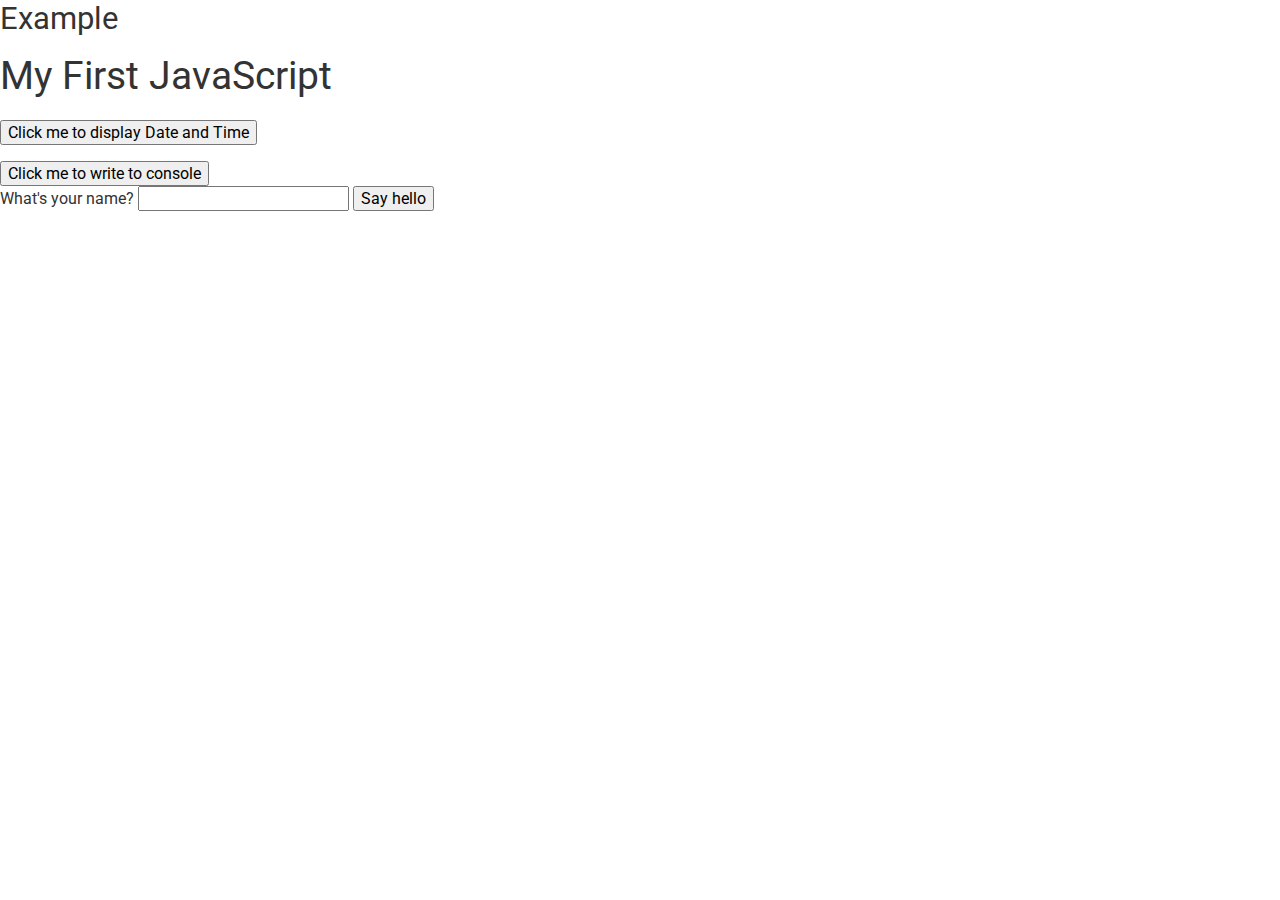
==== index.html @ 08459d91 "Add a simple website to test github pages behavior" ====
<html lang="en-US" style="height: 100%;"><head>
    <title>Blue Monkey Demon Site</title>
    <meta charset="utf-8">
    <meta name="viewport" content="width=device-width, initial-scale=1">
    <meta name="Description" content="Blue Monkey Demon Site">
    <link href="https://fonts.googleapis.com/css?family=Roboto" rel="stylesheet">
    <link rel="stylesheet" href="global.css">
    <script type="text/javascript" src="main.js"></script>
    <head>
    </head>
    <body style="position: relative; min-height: 100%; top: 0px;">
        <div class="w3-example">
            <h3>Example</h3>
            <div class="w3-padding w3-white notranslate">
                <h2>My First JavaScript</h2>
                <button type="button" onclick="document.getElementById('demo').innerHTML=Date()">
                Click me to display Date and Time
                </button>
                <p id="demo"></p>

                <button type="button" onclick="test('something')">  
                    Click me to write to console
                </button>
                <div>
                    <label>What's your name?</label>
                    <input  id="insertedName" />
                    <button onclick="functionName(insertedName.value)">Say hello</button>
                </div>
            </div>
        </div>
    </body>
</html>
---- global.css ----
:root {
	--text-primary: #000000;
	--text-secondary: #ffffff;
	--text-action: #FFF447;
	--bg-primary: #ffffff; /* #1B2F3C;*/
	--bg-secondary: #588B81;
	--bg-tertiary: #033756;
	--bg-yellow: #FFF670;
	--color-white: #ffffff;
	--color-dark:  #1B2F3C;
	--color-green: #588B81;
	--color-teal: #65807A;
	--color-action: #FFF447;
	--color-danger: #EB5757;
	--color-danger-hover: #CC4C4C;
	--color-grey: #f1f1f1;
	font-family: Roboto, sans-serif;
	font-size: 100%;
}

h1 {
	font-size: 3.052rem;
}

h2 {
	font-size: 2.441rem;
}	

h3 {
	font-size: 1.953rem;
}	

h4 {
	font-size: 1.563rem;
}	

h5 {
	font-size: 1.25rem;
}

/* p {
	font-size: 1rem;
} */

a { 
	font-size: inherit;
	color: inherit;
}

body {
	margin: 0;
	line-height: 1.5;
	color: #333;
}

body::-webkit-scrollbar {
	width: 0.8rem;
}

body::-webkit-scrollbar-track {
	background: var(--color-dark);
}

body::-webkit-scrollbar-thumb {
	background: var(--color-action);
}

input, textarea, button, select {
	font-family: inherit;
	font-size: inherit;
	font-weight: inherit;
}

h1, h2, h3, h4, h5, h6 {
	margin: 0 0 0.5em 0;
	font-weight: 400;
	line-height: 1.2;
	font-family: Poppins, Roboto, sans-serif;
}
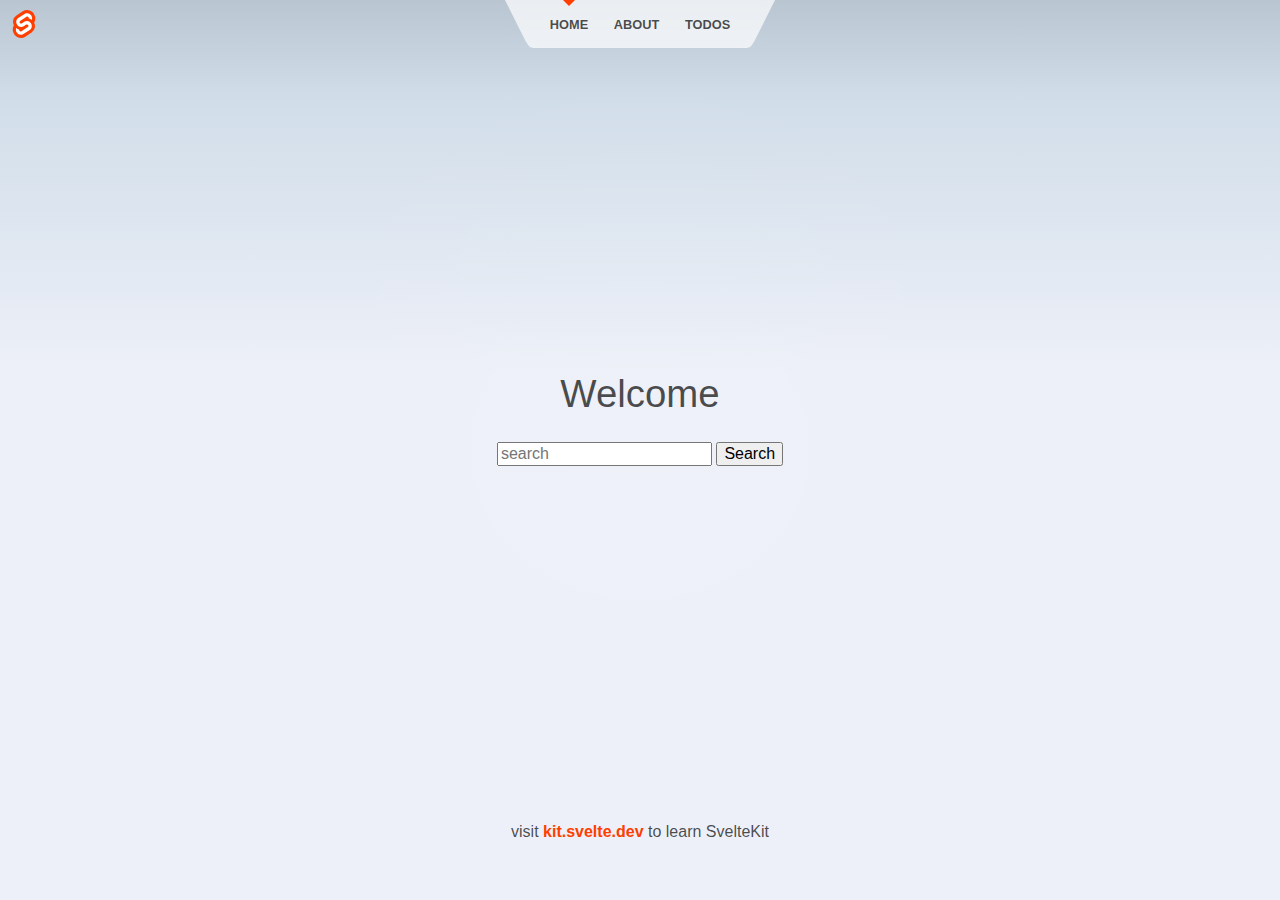
==== commit 11150f9f: "Try to trigger a build by github pages" ====
--- a/index.html
+++ b/index.html
@@ -1,33 +1,80 @@
-<html lang="en-US" style="height: 100%;"><head>
-    <title>Blue Monkey Demon Site</title>
-    <meta charset="utf-8">
-    <meta name="viewport" content="width=device-width, initial-scale=1">
-    <meta name="Description" content="Blue Monkey Demon Site">
-    <link href="https://fonts.googleapis.com/css?family=Roboto" rel="stylesheet">
-    <link rel="stylesheet" href="global.css">
-    <script type="text/javascript" src="main.js"></script>
-    <head>
-    </head>
-    <body style="position: relative; min-height: 100%; top: 0px;">
-        <div class="w3-example">
-            <h3>Example</h3>
-            <div class="w3-padding w3-white notranslate">
-                <h2>My First JavaScript</h2>
-                <button type="button" onclick="document.getElementById('demo').innerHTML=Date()">
-                Click me to display Date and Time
-                </button>
-                <p id="demo"></p>
+<!DOCTYPE html>
+<html lang="en">
+	<head>
+		<meta charset="utf-8" />
+		<link rel="icon" href="/favicon.ico" />
+		<meta name="viewport" content="width=device-width, initial-scale=1" />
 
-                <button type="button" onclick="test('something')">  
-                    Click me to write to console
-                </button>
-                <div>
-                    <label>What's your name?</label>
-                    <input  id="insertedName" />
-                    <button onclick="functionName(insertedName.value)">Say hello</button>
-                </div>
-            </div>
-        </div>
-    </body>
+		<title>Home</title>
+
+		
+
+		<link rel="modulepreload" href="/./_app/start-4fa1948f.js">
+		<link rel="modulepreload" href="/./_app/chunks/vendor-1d3f2ef6.js">
+		<link rel="modulepreload" href="/./_app/chunks/singletons-6b53f818.js">
+		<link rel="modulepreload" href="/./_app/pages/$layout.svelte-a032f215.js">
+		<link rel="modulepreload" href="/./_app/pages/index.svelte-ab618f7e.js">
+		<link rel="stylesheet" href="/./_app/assets/start-a8cd1609.css">
+		<link rel="stylesheet" href="/./_app/assets/pages/$layout.svelte-668ef4e9.css">
+		<link rel="stylesheet" href="/./_app/assets/pages/index.svelte-bb0596c8.css">
+
+		<script type="module">
+			import { start } from "/./_app/start-4fa1948f.js";
+			start({
+				target: document.querySelector("#svelte"),
+				paths: {"base":"","assets":"/."},
+				session: {},
+				host: location.host,
+				route: true,
+				spa: false,
+				hydrate: {
+					status: 200,
+					error: null,
+					nodes: [
+						import("/./_app/pages/$layout.svelte-a032f215.js"),
+						import("/./_app/pages/index.svelte-ab618f7e.js")
+					],
+					page: {
+						host: location.host, // TODO this is redundant
+						path: "/",
+						query: new URLSearchParams(""),
+						params: {}
+					}
+				}
+			});
+		</script>
+	</head>
+	<body>
+		<div id="svelte">
+
+
+<header class="svelte-a57vis"><div class="corner svelte-a57vis"><a href="https://kit.svelte.dev" class="svelte-a57vis"><img src="/_app/assets/svelte-logo.87df40b8.svg" alt="SvelteKit" class="svelte-a57vis"></a></div>
+
+	<nav class="svelte-a57vis"><svg viewBox="0 0 2 3" aria-hidden="true" class="svelte-a57vis"><path d="M0,0 L1,2 C1.5,3 1.5,3 2,3 L2,0 Z" class="svelte-a57vis"></path></svg>
+<ul class="svelte-a57vis"><li class="svelte-a57vis active"><a sveltekit:prefetch href="/" class="svelte-a57vis">Home</a></li>
+	<li class="svelte-a57vis"><a sveltekit:prefetch href="/about" class="svelte-a57vis">About</a></li>
+	<li class="svelte-a57vis"><a sveltekit:prefetch href="/todos" class="svelte-a57vis">Todos</a></li></ul>
+<svg viewBox="0 0 2 3" aria-hidden="true" class="svelte-a57vis"><path d="M0,0 L0,3 C0.5,3 0.5,3 1,2 L2,0 Z" class="svelte-a57vis"></path></svg></nav>
+
+	<div class="corner svelte-a57vis"></div>
+</header>
+
+<main class="svelte-1izrdc8">
+
+<section class="svelte-1bgohwt"><h1 class="svelte-1bgohwt">Welcome
+	</h1>
+	<p>a bigger change to trigger a build by github pages</p>
+	<form><input type="text" placeholder="search">
+<button type="submit">Search</button></form>
+
+</section></main>
+
+<footer class="svelte-1izrdc8"><p>visit <a href="https://kit.svelte.dev" class="svelte-1izrdc8">kit.svelte.dev</a> to learn SvelteKit</p>
+</footer>
+
+
+
+	
+</div>
+	</body>
 </html>
-        
--- a/_app/assets/start-a8cd1609.css
+++ b/_app/assets/start-a8cd1609.css
@@ -0,0 +1 @@
+#svelte-announcer.svelte-1j55zn5{position:absolute;left:0;top:0;clip:rect(0 0 0 0);clip-path:inset(50%);overflow:hidden;white-space:nowrap;width:1px;height:1px}--- a/_app/assets/pages/$layout.svelte-668ef4e9.css
+++ b/_app/assets/pages/$layout.svelte-668ef4e9.css
@@ -0,0 +1 @@
+header.svelte-a57vis.svelte-a57vis{display:flex;justify-content:space-between}.corner.svelte-a57vis.svelte-a57vis{width:3em;height:3em}.corner.svelte-a57vis a.svelte-a57vis{display:flex;align-items:center;justify-content:center;width:100%;height:100%}.corner.svelte-a57vis img.svelte-a57vis{width:2em;height:2em;object-fit:contain}nav.svelte-a57vis.svelte-a57vis{display:flex;justify-content:center;--background:rgba(255,255,255,0.7)}svg.svelte-a57vis.svelte-a57vis{width:2em;height:3em;display:block}path.svelte-a57vis.svelte-a57vis{fill:var(--background)}ul.svelte-a57vis.svelte-a57vis{position:relative;padding:0;margin:0;height:3em;display:flex;justify-content:center;align-items:center;list-style:none;background:var(--background);background-size:contain}li.svelte-a57vis.svelte-a57vis{position:relative;height:100%}li.active.svelte-a57vis.svelte-a57vis::before{--size:6px;content:'';width:0;height:0;position:absolute;top:0;left:calc(50% - var(--size));border:var(--size) solid transparent;border-top:var(--size) solid var(--accent-color)}nav.svelte-a57vis a.svelte-a57vis{display:flex;height:100%;align-items:center;padding:0 1em;color:var(--heading-color);font-weight:700;font-size:.8rem;text-transform:uppercase;letter-spacing:10%;text-decoration:none;transition:color .2s linear}a.svelte-a57vis.svelte-a57vis:hover{color:var(--accent-color)}@font-face{font-family:'Fira Mono';font-style:normal;font-display:swap;font-weight:400;src:url(/_app/assets/fira-mono-cyrillic-ext-400-normal.b3140dd3.woff2) format('woff2'),url(/_app/assets/fira-mono-all-400-normal.0d19eb5d.woff) format('woff');unicode-range:U+0460-052F,U+1C80-1C88,U+20B4,U+2DE0-2DFF,U+A640-A69F,U+FE2E-FE2F}@font-face{font-family:'Fira Mono';font-style:normal;font-display:swap;font-weight:400;src:url(/_app/assets/fira-mono-cyrillic-400-normal.046b609f.woff2) format('woff2'),url(/_app/assets/fira-mono-all-400-normal.0d19eb5d.woff) format('woff');unicode-range:U+0400-045F,U+0490-0491,U+04B0-04B1,U+2116}@font-face{font-family:'Fira Mono';font-style:normal;font-display:swap;font-weight:400;src:url(/_app/assets/fira-mono-greek-ext-400-normal.8659ae46.woff2) format('woff2'),url(/_app/assets/fira-mono-all-400-normal.0d19eb5d.woff) format('woff');unicode-range:U+1F00-1FFF}@font-face{font-family:'Fira Mono';font-style:normal;font-display:swap;font-weight:400;src:url(/_app/assets/fira-mono-greek-400-normal.1f8b3a07.woff2) format('woff2'),url(/_app/assets/fira-mono-all-400-normal.0d19eb5d.woff) format('woff');unicode-range:U+0370-03FF}@font-face{font-family:'Fira Mono';font-style:normal;font-display:swap;font-weight:400;src:url(/_app/assets/fira-mono-latin-ext-400-normal.b6331a25.woff2) format('woff2'),url(/_app/assets/fira-mono-all-400-normal.0d19eb5d.woff) format('woff');unicode-range:U+0100-024F,U+0259,U+1E00-1EFF,U+2020,U+20A0-20AB,U+20AD-20CF,U+2113,U+2C60-2C7F,U+A720-A7FF}@font-face{font-family:'Fira Mono';font-style:normal;font-display:swap;font-weight:400;src:url(/_app/assets/fira-mono-latin-400-normal.a2f9dbe8.woff2) format('woff2'),url(/_app/assets/fira-mono-all-400-normal.0d19eb5d.woff) format('woff');unicode-range:U+0000-00FF,U+0131,U+0152-0153,U+02BB-02BC,U+02C6,U+02DA,U+02DC,U+2000-206F,U+2074,U+20AC,U+2122,U+2191,U+2193,U+2212,U+2215,U+FEFF,U+FFFD}:root{font-family:Arial,-apple-system,BlinkMacSystemFont,'Segoe UI',Roboto,Oxygen,Ubuntu,Cantarell,'Open Sans','Helvetica Neue',sans-serif;--font-mono:'Fira Mono',monospace;--pure-white:#ffffff;--primary-color:#b9c6d2;--secondary-color:#d0dde9;--tertiary-color:#edf0f8;--accent-color:#ff3e00;--heading-color:rgba(0, 0, 0, 0.7);--text-color:#444444;--background-without-opacity:rgba(255, 255, 255, 0.7);--column-width:42rem;--column-margin-top:4rem}body{min-height:100vh;margin:0;background-color:var(--primary-color);background:linear-gradient(180deg,var(--primary-color) 0,var(--secondary-color) 10.45%,var(--tertiary-color) 41.35%)}body::before{content:'';width:80vw;height:100vh;position:absolute;top:0;left:10vw;z-index:-1;background:radial-gradient(50% 50% at 50% 50%,var(--pure-white) 0,rgba(255,255,255,0) 100%);opacity:.05}#svelte{min-height:100vh;display:flex;flex-direction:column}h1,h2,p{font-weight:400;color:var(--heading-color)}p{line-height:1.5}a{color:var(--accent-color);text-decoration:none}a:hover{text-decoration:underline}h1{font-size:2rem;margin-bottom:0 0 1em 0;text-align:center}h2{font-size:1rem}pre{font-size:16px;font-family:var(--font-mono);background-color:rgba(255,255,255,.45);border-radius:3px;box-shadow:2px 2px 6px rgb(255 255 255 / 25%);padding:.5em;overflow-x:auto;color:var(--text-color)}button,input{font-size:inherit;font-family:inherit}button:focus:not(:focus-visible){outline:0}@media (min-width:720px){h1{font-size:2.4rem}}main.svelte-1izrdc8.svelte-1izrdc8{flex:1;display:flex;flex-direction:column;padding:1rem;width:100%;max-width:1024px;margin:0 auto;box-sizing:border-box}footer.svelte-1izrdc8.svelte-1izrdc8{display:flex;flex-direction:column;justify-content:center;align-items:center;padding:40px}footer.svelte-1izrdc8 a.svelte-1izrdc8{font-weight:700}@media(min-width:480px){footer.svelte-1izrdc8.svelte-1izrdc8{padding:40px 0}}--- a/_app/assets/pages/index.svelte-bb0596c8.css
+++ b/_app/assets/pages/index.svelte-bb0596c8.css
@@ -0,0 +1 @@
+section.svelte-1bgohwt{display:flex;flex-direction:column;justify-content:center;align-items:center;flex:1}h1.svelte-1bgohwt{width:100%}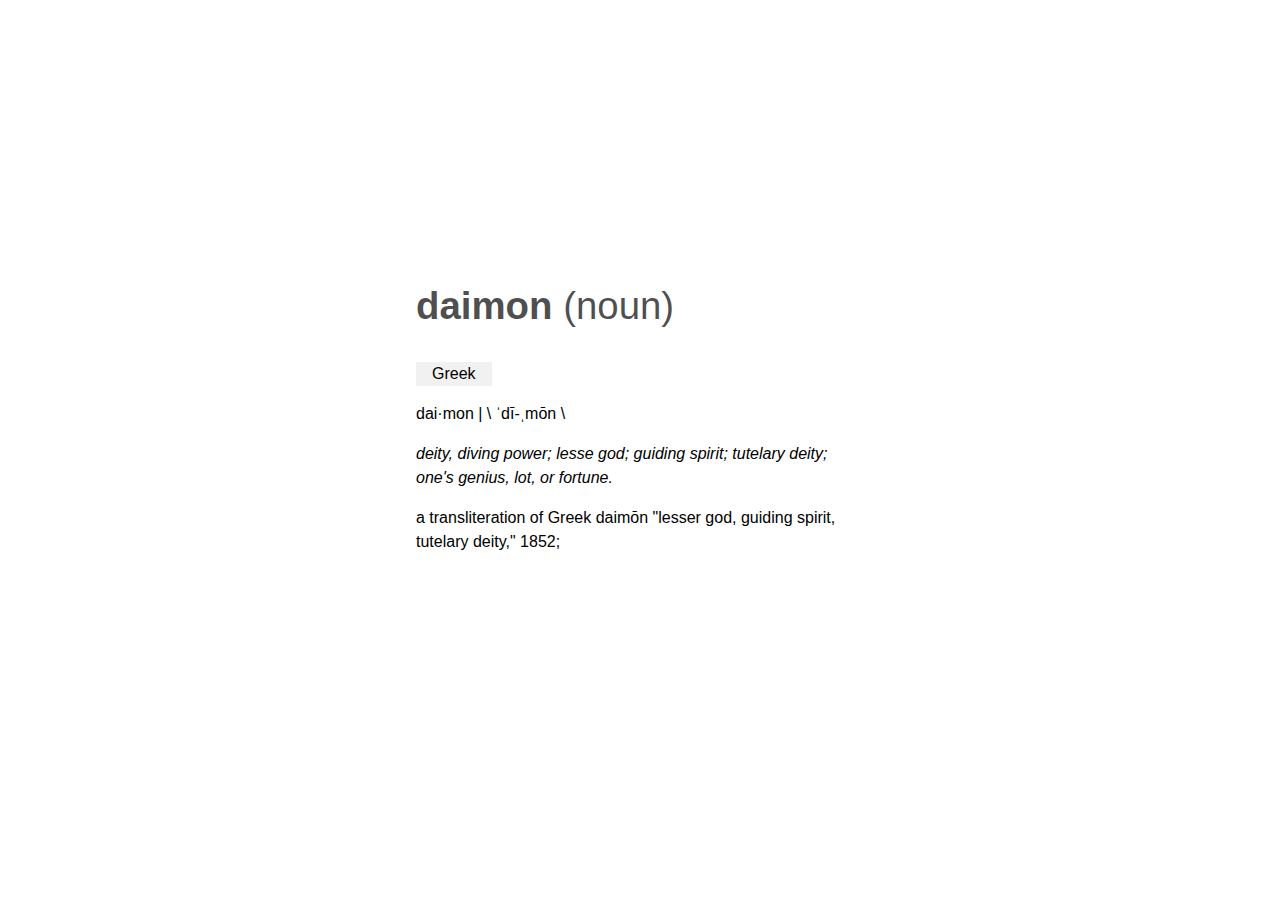
==== commit f87028de: "Version 0.3 New landing page and meny bar is now responsive" ====
--- a/index.html
+++ b/index.html
@@ -9,17 +9,17 @@
 
 		
 
-		<link rel="modulepreload" href="/./_app/start-4fa1948f.js">
-		<link rel="modulepreload" href="/./_app/chunks/vendor-1d3f2ef6.js">
-		<link rel="modulepreload" href="/./_app/chunks/singletons-6b53f818.js">
-		<link rel="modulepreload" href="/./_app/pages/$layout.svelte-a032f215.js">
-		<link rel="modulepreload" href="/./_app/pages/index.svelte-ab618f7e.js">
+		<link rel="modulepreload" href="/./_app/start-cb78ee23.js">
+		<link rel="modulepreload" href="/./_app/chunks/vendor-1a891d7e.js">
+		<link rel="modulepreload" href="/./_app/chunks/singletons-bb9012b7.js">
+		<link rel="modulepreload" href="/./_app/pages/$layout.svelte-2ce60917.js">
+		<link rel="modulepreload" href="/./_app/pages/index.svelte-ca12abf8.js">
 		<link rel="stylesheet" href="/./_app/assets/start-a8cd1609.css">
-		<link rel="stylesheet" href="/./_app/assets/pages/$layout.svelte-668ef4e9.css">
-		<link rel="stylesheet" href="/./_app/assets/pages/index.svelte-bb0596c8.css">
+		<link rel="stylesheet" href="/./_app/assets/pages/$layout.svelte-06929b48.css">
+		<link rel="stylesheet" href="/./_app/assets/pages/index.svelte-831ab846.css">
 
 		<script type="module">
-			import { start } from "/./_app/start-4fa1948f.js";
+			import { start } from "/./_app/start-cb78ee23.js";
 			start({
 				target: document.querySelector("#svelte"),
 				paths: {"base":"","assets":"/."},
@@ -31,8 +31,8 @@
 					status: 200,
 					error: null,
 					nodes: [
-						import("/./_app/pages/$layout.svelte-a032f215.js"),
-						import("/./_app/pages/index.svelte-ab618f7e.js")
+						import("/./_app/pages/$layout.svelte-2ce60917.js"),
+						import("/./_app/pages/index.svelte-ca12abf8.js")
 					],
 					page: {
 						host: location.host, // TODO this is redundant
@@ -48,29 +48,18 @@
 		<div id="svelte">
 
 
-<header class="svelte-a57vis"><div class="corner svelte-a57vis"><a href="https://kit.svelte.dev" class="svelte-a57vis"><img src="/_app/assets/svelte-logo.87df40b8.svg" alt="SvelteKit" class="svelte-a57vis"></a></div>
 
-	<nav class="svelte-a57vis"><svg viewBox="0 0 2 3" aria-hidden="true" class="svelte-a57vis"><path d="M0,0 L1,2 C1.5,3 1.5,3 2,3 L2,0 Z" class="svelte-a57vis"></path></svg>
-<ul class="svelte-a57vis"><li class="svelte-a57vis active"><a sveltekit:prefetch href="/" class="svelte-a57vis">Home</a></li>
-	<li class="svelte-a57vis"><a sveltekit:prefetch href="/about" class="svelte-a57vis">About</a></li>
-	<li class="svelte-a57vis"><a sveltekit:prefetch href="/todos" class="svelte-a57vis">Todos</a></li></ul>
-<svg viewBox="0 0 2 3" aria-hidden="true" class="svelte-a57vis"><path d="M0,0 L0,3 C0.5,3 0.5,3 1,2 L2,0 Z" class="svelte-a57vis"></path></svg></nav>
 
-	<div class="corner svelte-a57vis"></div>
-</header>
+<main class="svelte-f5pegm">
 
-<main class="svelte-1izrdc8">
+<article class="svelte-fwxlar"><section class="definition svelte-fwxlar"><h1 class="svelte-fwxlar"><strong>daimon</strong> (noun)</h1>
+<p class="definition-origin svelte-fwxlar">Greek</p>
+<p class="svelte-fwxlar">dai·​mon | \ ˈdī-ˌmōn \</p>
+<p class="svelte-fwxlar"><i>deity, diving power; lesse god; guiding spirit; tutelary deity; one&#39;s genius, lot, or fortune.</i></p>
+<p class="svelte-fwxlar">a transliteration of Greek daimōn &quot;lesser god, guiding spirit, tutelary deity,&quot; 1852;</p></section>
+</article></main>
 
-<section class="svelte-1bgohwt"><h1 class="svelte-1bgohwt">Welcome
-	</h1>
-	<p>a bigger change to trigger a build by github pages</p>
-	<form><input type="text" placeholder="search">
-<button type="submit">Search</button></form>
-
-</section></main>
-
-<footer class="svelte-1izrdc8"><p>visit <a href="https://kit.svelte.dev" class="svelte-1izrdc8">kit.svelte.dev</a> to learn SvelteKit</p>
-</footer>
+<footer class="svelte-f5pegm"></footer>
 
 
 
--- a/_app/assets/pages/$layout.svelte-06929b48.css
+++ b/_app/assets/pages/$layout.svelte-06929b48.css
@@ -0,0 +1 @@
+ul.svelte-cbmhcw{list-style:none;margin:0;padding:0}nav.svelte-cbmhcw{display:flex;justify-content:center;background-color:var(--bg-primary);height:3.052rem;padding:0 1rem;border-bottom:var(--bg-secondary)}.navbar-nav.svelte-cbmhcw{max-width:100%;height:100%;display:flex;justify-content:flex-end}.icon-button.svelte-cbmhcw{display:none}@media(max-width:600px){nav.svelte-cbmhcw{padding:0}.icon-button.svelte-cbmhcw{padding:5px;margin:2px;display:flex;align-items:center;justify-content:center;transition:filter .3s}.icon.svelte-cbmhcw{height:32px;width:32px;transform:rotate(90deg)}.navbar-nav.svelte-cbmhcw{display:none;height:unset}.drop-down.svelte-cbmhcw{display:flex;flex-direction:column;position:absolute;top:3.052rem;right:0;background-color:var(--bg-primary);padding:0;overflow:hidden;font-size:1rem;font-weight:400;z-index:10;cursor:pointer;min-width:10rem}}.nav-item.svelte-agmwuc{display:flex;align-items:center;justify-content:center;cursor:pointer;padding:2px 20px}li.svelte-agmwuc{position:relative;height:100%}li.active.svelte-agmwuc::before{--size:6px;content:'';width:0;height:0;position:absolute;top:0;left:calc(50% - var(--size));border:var(--size) solid transparent;border-top:var(--size) solid var(--accent-color)}a.svelte-agmwuc{display:flex;height:100%;align-items:center;justify-content:center;padding:.5rem 1em;color:var(--heading-color);font-weight:700;font-size:1rem;text-transform:uppercase;letter-spacing:10%;text-decoration:none;transition:color .2s linear}a.svelte-agmwuc:hover{color:var(--accent-color)}@media(max-width:600px){li.active.svelte-agmwuc::before{top:50%;right:0;left:unset;transform:rotate(90deg) translate(-50%,0)}li.active.svelte-agmwuc{background:#f1f1f1}}.menu-item.svelte-14hcc9b{height:2.5rem;display:flex;align-items:center;transition:background .4s;padding:.5rem}.menu-item.svelte-14hcc9b:hover{background-color:#f0f0f0}header.svelte-1u3146{display:flex;justify-content:center}@media(max-width:600px){header.svelte-1u3146{justify-content:flex-end}}@font-face{font-family:'Fira Mono';font-style:normal;font-display:swap;font-weight:400;src:url(/_app/assets/fira-mono-cyrillic-ext-400-normal.b3140dd3.woff2) format('woff2'),url(/_app/assets/fira-mono-all-400-normal.0d19eb5d.woff) format('woff');unicode-range:U+0460-052F,U+1C80-1C88,U+20B4,U+2DE0-2DFF,U+A640-A69F,U+FE2E-FE2F}@font-face{font-family:'Fira Mono';font-style:normal;font-display:swap;font-weight:400;src:url(/_app/assets/fira-mono-cyrillic-400-normal.046b609f.woff2) format('woff2'),url(/_app/assets/fira-mono-all-400-normal.0d19eb5d.woff) format('woff');unicode-range:U+0400-045F,U+0490-0491,U+04B0-04B1,U+2116}@font-face{font-family:'Fira Mono';font-style:normal;font-display:swap;font-weight:400;src:url(/_app/assets/fira-mono-greek-ext-400-normal.8659ae46.woff2) format('woff2'),url(/_app/assets/fira-mono-all-400-normal.0d19eb5d.woff) format('woff');unicode-range:U+1F00-1FFF}@font-face{font-family:'Fira Mono';font-style:normal;font-display:swap;font-weight:400;src:url(/_app/assets/fira-mono-greek-400-normal.1f8b3a07.woff2) format('woff2'),url(/_app/assets/fira-mono-all-400-normal.0d19eb5d.woff) format('woff');unicode-range:U+0370-03FF}@font-face{font-family:'Fira Mono';font-style:normal;font-display:swap;font-weight:400;src:url(/_app/assets/fira-mono-latin-ext-400-normal.b6331a25.woff2) format('woff2'),url(/_app/assets/fira-mono-all-400-normal.0d19eb5d.woff) format('woff');unicode-range:U+0100-024F,U+0259,U+1E00-1EFF,U+2020,U+20A0-20AB,U+20AD-20CF,U+2113,U+2C60-2C7F,U+A720-A7FF}@font-face{font-family:'Fira Mono';font-style:normal;font-display:swap;font-weight:400;src:url(/_app/assets/fira-mono-latin-400-normal.a2f9dbe8.woff2) format('woff2'),url(/_app/assets/fira-mono-all-400-normal.0d19eb5d.woff) format('woff');unicode-range:U+0000-00FF,U+0131,U+0152-0153,U+02BB-02BC,U+02C6,U+02DA,U+02DC,U+2000-206F,U+2074,U+20AC,U+2122,U+2191,U+2193,U+2212,U+2215,U+FEFF,U+FFFD}:root{font-family:Arial,-apple-system,BlinkMacSystemFont,'Segoe UI',Roboto,Oxygen,Ubuntu,Cantarell,'Open Sans','Helvetica Neue',sans-serif;--font-mono:'Fira Mono',monospace;--pure-white:#ffffff;--bg-primary:#ffffff;--primary-color:#ffffff;--secondary-color:#ffffff;--tertiary-color:#ffffff;--accent-color:#ff3e00;--search-color:#f1f1f1;--text-primary:#000000;--text-secondary:#ffffff;--heading-color:rgba(0, 0, 0, 0.7);--text-color:#444444;--background-without-opacity:rgba(255, 255, 255, 0.7);--column-width:42rem;--column-margin-top:1rem}body{min-height:100vh;margin:0;background-color:var(--primary-color);background:linear-gradient(180deg,var(--primary-color) 0,var(--secondary-color) 10.45%,var(--tertiary-color) 41.35%)}body::before{content:'';width:80vw;height:100vh;position:absolute;top:0;left:10vw;z-index:-1;background:radial-gradient(50% 50% at 50% 50%,var(--pure-white) 0,rgba(255,255,255,0) 100%);opacity:.05}#svelte{min-height:100vh;display:flex;flex-direction:column}h1,h2{font-weight:400;color:var(--heading-color)}p{line-height:1.5}a{color:var(--accent-color);text-decoration:none}a:hover{text-decoration:underline}h1{font-size:2rem;margin-bottom:0 0 1em 0;text-align:center}h2{font-size:1rem}pre{font-size:16px;font-family:var(--font-mono);background-color:rgba(255,255,255,.45);border-radius:3px;box-shadow:2px 2px 6px rgb(255 255 255 / 25%);padding:.5em;overflow-x:auto;color:var(--text-color)}button,input{font-size:inherit;font-family:inherit}button:focus:not(:focus-visible){outline:0}@media (min-width:720px){h1{font-size:2.4rem}}main.svelte-f5pegm{flex:1;display:flex;flex-direction:column;padding:1rem;width:100%;max-width:1024px;margin:0 auto;box-sizing:border-box}footer.svelte-f5pegm{display:flex;flex-direction:column;justify-content:center;align-items:center;padding:40px}@media(min-width:480px){footer.svelte-f5pegm{padding:40px 0}}--- a/_app/assets/pages/index.svelte-831ab846.css
+++ b/_app/assets/pages/index.svelte-831ab846.css
@@ -0,0 +1 @@
+article.svelte-fwxlar.svelte-fwxlar{display:flex;flex-direction:column;justify-content:center;align-items:center;flex:1;width:100%}h1.svelte-fwxlar.svelte-fwxlar{width:100%}.definition.svelte-fwxlar.svelte-fwxlar{display:flex;flex-direction:column;justify-content:flex-start;width:100%;max-width:28rem}.definition.svelte-fwxlar>.svelte-fwxlar{text-align:left}.definition.svelte-fwxlar>p.svelte-fwxlar{margin:.5rem 0}.definition-origin.svelte-fwxlar.svelte-fwxlar{padding:0 1rem;background:var(--search-color);width:fit-content}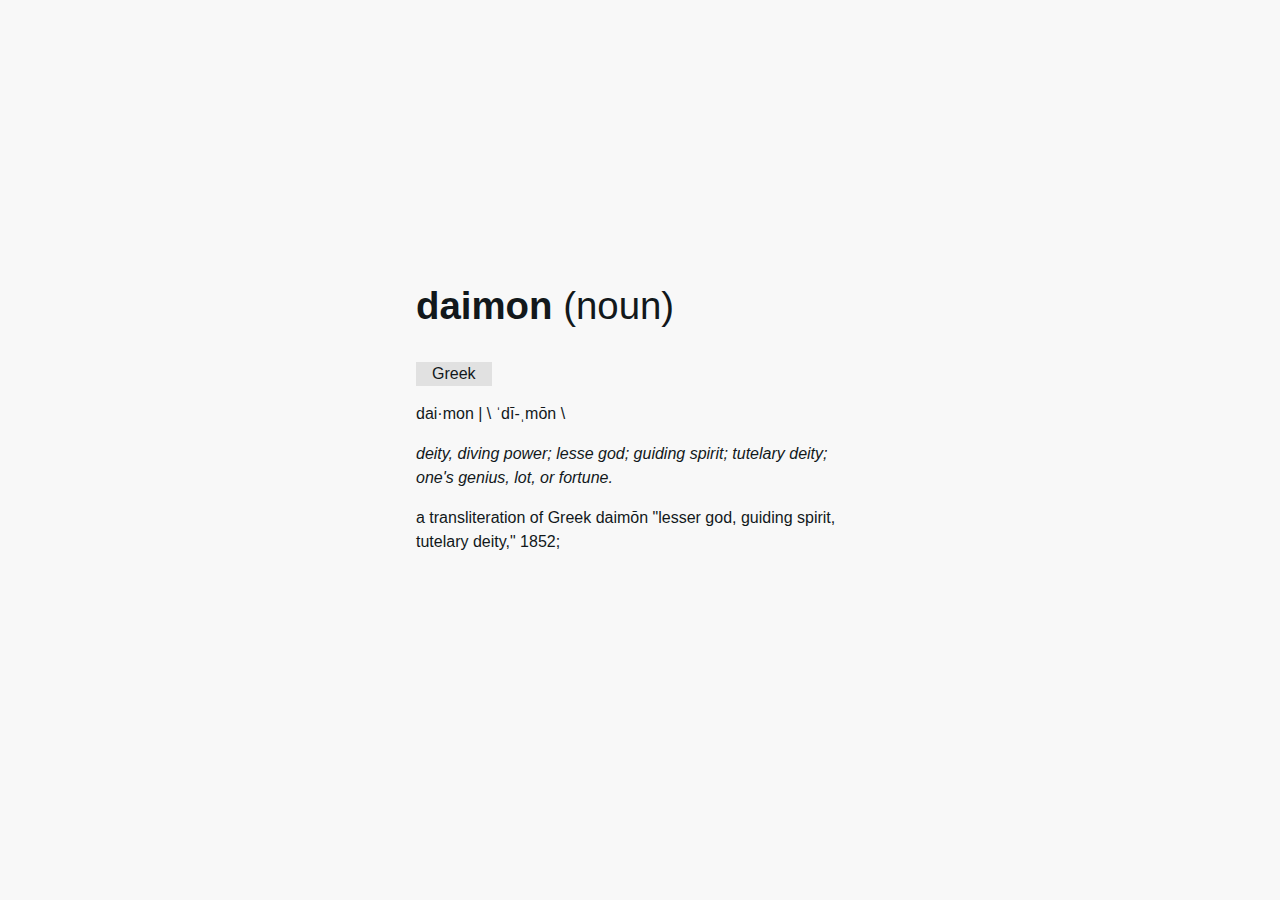
==== commit 28c97f64: "Add theme switcher to menu & small css changes" ====
--- a/index.html
+++ b/index.html
@@ -9,17 +9,17 @@
 
 		
 
-		<link rel="modulepreload" href="/./_app/start-cb78ee23.js">
-		<link rel="modulepreload" href="/./_app/chunks/vendor-1a891d7e.js">
+		<link rel="modulepreload" href="/./_app/start-2cef49df.js">
+		<link rel="modulepreload" href="/./_app/chunks/vendor-10229201.js">
 		<link rel="modulepreload" href="/./_app/chunks/singletons-bb9012b7.js">
-		<link rel="modulepreload" href="/./_app/pages/$layout.svelte-2ce60917.js">
-		<link rel="modulepreload" href="/./_app/pages/index.svelte-ca12abf8.js">
+		<link rel="modulepreload" href="/./_app/pages/$layout.svelte-9b118710.js">
+		<link rel="modulepreload" href="/./_app/pages/index.svelte-1702d734.js">
 		<link rel="stylesheet" href="/./_app/assets/start-a8cd1609.css">
-		<link rel="stylesheet" href="/./_app/assets/pages/$layout.svelte-06929b48.css">
-		<link rel="stylesheet" href="/./_app/assets/pages/index.svelte-831ab846.css">
+		<link rel="stylesheet" href="/./_app/assets/pages/$layout.svelte-797f38ed.css">
+		<link rel="stylesheet" href="/./_app/assets/pages/index.svelte-19bfbf9d.css">
 
 		<script type="module">
-			import { start } from "/./_app/start-cb78ee23.js";
+			import { start } from "/./_app/start-2cef49df.js";
 			start({
 				target: document.querySelector("#svelte"),
 				paths: {"base":"","assets":"/."},
@@ -31,8 +31,8 @@
 					status: 200,
 					error: null,
 					nodes: [
-						import("/./_app/pages/$layout.svelte-2ce60917.js"),
-						import("/./_app/pages/index.svelte-ca12abf8.js")
+						import("/./_app/pages/$layout.svelte-9b118710.js"),
+						import("/./_app/pages/index.svelte-1702d734.js")
 					],
 					page: {
 						host: location.host, // TODO this is redundant
@@ -52,11 +52,11 @@
 
 <main class="svelte-f5pegm">
 
-<article class="svelte-fwxlar"><section class="definition svelte-fwxlar"><h1 class="svelte-fwxlar"><strong>daimon</strong> (noun)</h1>
-<p class="definition-origin svelte-fwxlar">Greek</p>
-<p class="svelte-fwxlar">dai·​mon | \ ˈdī-ˌmōn \</p>
-<p class="svelte-fwxlar"><i>deity, diving power; lesse god; guiding spirit; tutelary deity; one&#39;s genius, lot, or fortune.</i></p>
-<p class="svelte-fwxlar">a transliteration of Greek daimōn &quot;lesser god, guiding spirit, tutelary deity,&quot; 1852;</p></section>
+<article class="svelte-vmaog1"><section class="definition svelte-vmaog1"><h1 class="svelte-vmaog1"><strong>daimon</strong> (noun)</h1>
+<p class="definition-origin svelte-vmaog1">Greek</p>
+<p class="svelte-vmaog1">dai·​mon | \ ˈdī-ˌmōn \</p>
+<p class="svelte-vmaog1"><i>deity, diving power; lesse god; guiding spirit; tutelary deity; one&#39;s genius, lot, or fortune.</i></p>
+<p class="svelte-vmaog1">a transliteration of Greek daimōn &quot;lesser god, guiding spirit, tutelary deity,&quot; 1852;</p></section>
 </article></main>
 
 <footer class="svelte-f5pegm"></footer>
--- a/_app/assets/pages/$layout.svelte-797f38ed.css
+++ b/_app/assets/pages/$layout.svelte-797f38ed.css
@@ -0,0 +1 @@
+ul.svelte-cbmhcw{list-style:none;margin:0;padding:0}nav.svelte-cbmhcw{display:flex;justify-content:center;background-color:var(--bg-primary);height:3.052rem;padding:0 1rem;border-bottom:var(--bg-secondary)}.navbar-nav.svelte-cbmhcw{max-width:100%;height:100%;display:flex;justify-content:flex-end}.icon-button.svelte-cbmhcw{display:none}@media(max-width:600px){nav.svelte-cbmhcw{padding:0}.icon-button.svelte-cbmhcw{padding:5px;margin:2px;display:flex;align-items:center;justify-content:center;transition:filter .3s}.icon.svelte-cbmhcw{height:32px;width:32px;transform:rotate(90deg)}.navbar-nav.svelte-cbmhcw{display:none;height:unset}.drop-down.svelte-cbmhcw{display:flex;flex-direction:column;position:absolute;top:3.052rem;right:0;background-color:var(--bg-primary);padding:0;overflow:hidden;font-size:1rem;font-weight:400;z-index:10;cursor:pointer;min-width:10rem}}.nav-item.svelte-agmwuc{display:flex;align-items:center;justify-content:center;cursor:pointer;padding:2px 20px}li.svelte-agmwuc{position:relative;height:100%}li.active.svelte-agmwuc::before{--size:6px;content:'';width:0;height:0;position:absolute;top:0;left:calc(50% - var(--size));border:var(--size) solid transparent;border-top:var(--size) solid var(--accent-color)}a.svelte-agmwuc{display:flex;height:100%;align-items:center;justify-content:center;padding:.5rem 1em;color:var(--heading-color);font-weight:700;font-size:1rem;text-transform:uppercase;letter-spacing:10%;text-decoration:none;transition:color .2s linear}a.svelte-agmwuc:hover{color:var(--accent-color)}@media(max-width:600px){li.active.svelte-agmwuc::before{top:50%;right:0;left:unset;transform:rotate(90deg) translate(-50%,0)}li.active.svelte-agmwuc{background:#f1f1f1}}.menu-item.svelte-14hcc9b{height:2.5rem;display:flex;align-items:center;transition:background .4s;padding:.5rem}.menu-item.svelte-14hcc9b:hover{background-color:#f0f0f0}header.svelte-1u3146{display:flex;justify-content:center}@media(max-width:600px){header.svelte-1u3146{justify-content:flex-end}}@font-face{font-family:'Fira Mono';font-style:normal;font-display:swap;font-weight:400;src:url(/_app/assets/fira-mono-cyrillic-ext-400-normal.b3140dd3.woff2) format('woff2'),url(/_app/assets/fira-mono-all-400-normal.0d19eb5d.woff) format('woff');unicode-range:U+0460-052F,U+1C80-1C88,U+20B4,U+2DE0-2DFF,U+A640-A69F,U+FE2E-FE2F}@font-face{font-family:'Fira Mono';font-style:normal;font-display:swap;font-weight:400;src:url(/_app/assets/fira-mono-cyrillic-400-normal.046b609f.woff2) format('woff2'),url(/_app/assets/fira-mono-all-400-normal.0d19eb5d.woff) format('woff');unicode-range:U+0400-045F,U+0490-0491,U+04B0-04B1,U+2116}@font-face{font-family:'Fira Mono';font-style:normal;font-display:swap;font-weight:400;src:url(/_app/assets/fira-mono-greek-ext-400-normal.8659ae46.woff2) format('woff2'),url(/_app/assets/fira-mono-all-400-normal.0d19eb5d.woff) format('woff');unicode-range:U+1F00-1FFF}@font-face{font-family:'Fira Mono';font-style:normal;font-display:swap;font-weight:400;src:url(/_app/assets/fira-mono-greek-400-normal.1f8b3a07.woff2) format('woff2'),url(/_app/assets/fira-mono-all-400-normal.0d19eb5d.woff) format('woff');unicode-range:U+0370-03FF}@font-face{font-family:'Fira Mono';font-style:normal;font-display:swap;font-weight:400;src:url(/_app/assets/fira-mono-latin-ext-400-normal.b6331a25.woff2) format('woff2'),url(/_app/assets/fira-mono-all-400-normal.0d19eb5d.woff) format('woff');unicode-range:U+0100-024F,U+0259,U+1E00-1EFF,U+2020,U+20A0-20AB,U+20AD-20CF,U+2113,U+2C60-2C7F,U+A720-A7FF}@font-face{font-family:'Fira Mono';font-style:normal;font-display:swap;font-weight:400;src:url(/_app/assets/fira-mono-latin-400-normal.a2f9dbe8.woff2) format('woff2'),url(/_app/assets/fira-mono-all-400-normal.0d19eb5d.woff) format('woff');unicode-range:U+0000-00FF,U+0131,U+0152-0153,U+02BB-02BC,U+02C6,U+02DA,U+02DC,U+2000-206F,U+2074,U+20AC,U+2122,U+2191,U+2193,U+2212,U+2215,U+FEFF,U+FFFD}:root{font-family:Arial,-apple-system,BlinkMacSystemFont,'Segoe UI',Roboto,Oxygen,Ubuntu,Cantarell,'Open Sans','Helvetica Neue',sans-serif;--font-mono:'Fira Mono',monospace;--pure-white:#ffffff;--bg-primary:#ffffff;--primary-color:#ffffff;--secondary-color:#ffffff;--tertiary-color:#ffffff;--accent-color:#ff3e00;--search-color:#f1f1f1;--highlight-color:#f1f1f1;--text-primary:#000000;--text-secondary:#ffffff;--heading-color:rgba(0, 0, 0, 0.7);--text-color:#444444;--background-without-opacity:rgba(255, 255, 255, 0.7);--column-width:42rem;--column-margin-top:1rem}body{min-height:100vh;margin:0;background:var(--bg-primary);color:var(--text-primary)}#svelte{min-height:100vh;display:flex;flex-direction:column}h1,h2{font-weight:400;color:var(--heading-color)}p{line-height:1.5}a{color:var(--accent-color);text-decoration:none}a:hover{text-decoration:underline}h1{font-size:2rem;margin-bottom:0 0 1em 0;text-align:center}h2{font-size:1rem}pre{font-size:16px;font-family:var(--font-mono);background-color:rgba(255,255,255,.45);border-radius:3px;box-shadow:2px 2px 6px rgb(255 255 255 / 25%);padding:.5em;overflow-x:auto;color:var(--text-color)}button,input{font-size:inherit;font-family:inherit}button:focus:not(:focus-visible){outline:0}:root{--gray0:#f8f8f8;--gray1:#e1e1e1;--gray2:#b2becd;--gray3:#6c7983;--gray4:#454e56;--gray5:#2a2e35;--gray6:#12181b;--blue:#0084a5;--purple:#a82dd1;--yellow:#fff565}.light{--bg-primary:var(--gray0);--bg-nav:linear-gradient(to right, var(--gray1), var(--gray3));--bg-dropdown:var(--gray0);--text-primary:var(--gray6);--text-secondary:var(--gray0);--heading-color:var(--gray6);--border-color:var(--blue);--bg-solar:var(--yellow);--search-color:var(--gray1);--highlight-color:var(--gray1)}.dark{--bg-primary:var(--gray5);--bg-nav:linear-gradient(to right, var(--gray5), var(--gray6));--bg-dropdown:var(--gray6);--text-primary:var(--gray0);--text-secondary:var(--gray6);--heading-color:var(--gray0);--border-color:var(--purple);--bg-solar:var(--blue);--search-color:var(--gray1);--highlight-color:var(--gray6)}.solar{--gray0:#fbffd4;--gray1:#f7f8d0;--gray2:#b6f880;--gray3:#5ec72d;--gray4:#3ea565;--gray5:#005368;--gray6:#003d4c}@media (min-width:720px){h1{font-size:2.4rem}}main.svelte-f5pegm{flex:1;display:flex;flex-direction:column;padding:1rem;width:100%;max-width:1024px;margin:0 auto;box-sizing:border-box}footer.svelte-f5pegm{display:flex;flex-direction:column;justify-content:center;align-items:center;padding:40px}@media(min-width:480px){footer.svelte-f5pegm{padding:40px 0}}--- a/_app/assets/pages/index.svelte-19bfbf9d.css
+++ b/_app/assets/pages/index.svelte-19bfbf9d.css
@@ -0,0 +1 @@
+article.svelte-vmaog1.svelte-vmaog1{display:flex;flex-direction:column;justify-content:center;align-items:center;flex:1;width:100%}h1.svelte-vmaog1.svelte-vmaog1{width:100%}.definition.svelte-vmaog1.svelte-vmaog1{display:flex;flex-direction:column;justify-content:flex-start;width:100%;max-width:28rem}.definition.svelte-vmaog1>.svelte-vmaog1{text-align:left}.definition.svelte-vmaog1>p.svelte-vmaog1{margin:.5rem 0}.definition-origin.svelte-vmaog1.svelte-vmaog1{padding:0 1rem;background:var(--highlight-color);width:fit-content}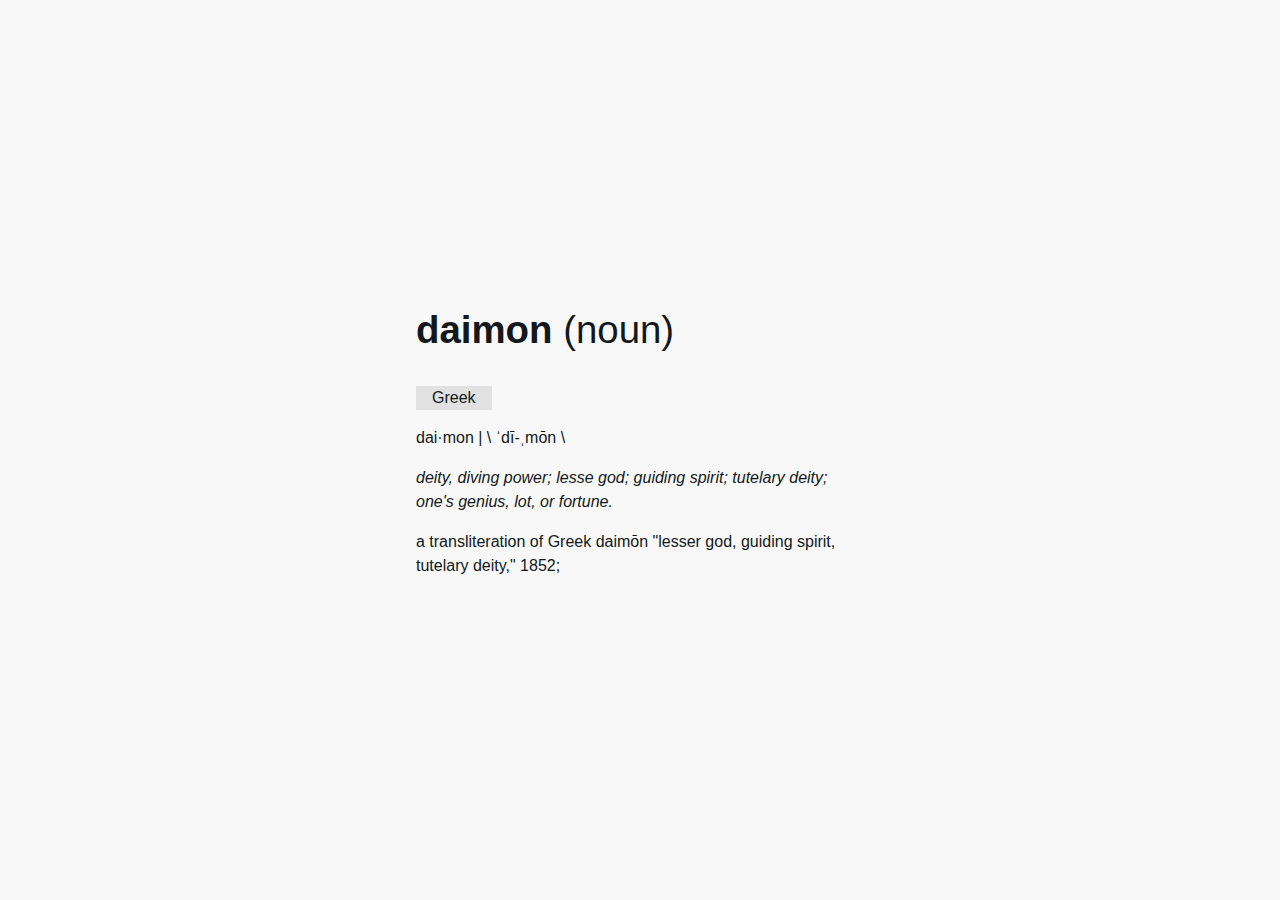
==== commit 6de36481: "Version 0.3.2 Change menu behavior on landing page to be hidden on small screens instead of invisibl" ====
--- a/index.html
+++ b/index.html
@@ -9,17 +9,17 @@
 
 		
 
-		<link rel="modulepreload" href="/./_app/start-2cef49df.js">
+		<link rel="modulepreload" href="/./_app/start-1e2dd9dd.js">
 		<link rel="modulepreload" href="/./_app/chunks/vendor-10229201.js">
 		<link rel="modulepreload" href="/./_app/chunks/singletons-bb9012b7.js">
-		<link rel="modulepreload" href="/./_app/pages/$layout.svelte-9b118710.js">
+		<link rel="modulepreload" href="/./_app/pages/$layout.svelte-4ea646be.js">
 		<link rel="modulepreload" href="/./_app/pages/index.svelte-1702d734.js">
 		<link rel="stylesheet" href="/./_app/assets/start-a8cd1609.css">
-		<link rel="stylesheet" href="/./_app/assets/pages/$layout.svelte-797f38ed.css">
+		<link rel="stylesheet" href="/./_app/assets/pages/$layout.svelte-c807dc19.css">
 		<link rel="stylesheet" href="/./_app/assets/pages/index.svelte-19bfbf9d.css">
 
 		<script type="module">
-			import { start } from "/./_app/start-2cef49df.js";
+			import { start } from "/./_app/start-1e2dd9dd.js";
 			start({
 				target: document.querySelector("#svelte"),
 				paths: {"base":"","assets":"/."},
@@ -31,7 +31,7 @@
 					status: 200,
 					error: null,
 					nodes: [
-						import("/./_app/pages/$layout.svelte-9b118710.js"),
+						import("/./_app/pages/$layout.svelte-4ea646be.js"),
 						import("/./_app/pages/index.svelte-1702d734.js")
 					],
 					page: {
@@ -48,7 +48,14 @@
 		<div id="svelte">
 
 
+<header class="svelte-1u3146"><nav class="svelte-hkivab"><span class="icon-button svelte-hkivab"><img class="icon svelte-hkivab hide" src="/_app/assets/menu-icon.c901140d.svg" alt="menu icon"></span>
+    <ul class="navbar-nav svelte-hkivab hide"><li class="nav-item svelte-agmwuc active"><a sveltekit:prefetch href="/" class="svelte-agmwuc">home</a></li>
+<li class="nav-item svelte-agmwuc"><a sveltekit:prefetch href="/about" class="svelte-agmwuc">about</a></li>
+<li class="nav-item svelte-agmwuc"><a sveltekit:prefetch href="/articles" class="svelte-agmwuc">articles</a></li>
+<li class="nav-item svelte-agmwuc"><a sveltekit:prefetch class="svelte-agmwuc">theme</a></li></ul>
+</nav>
 
+</header>
 
 <main class="svelte-f5pegm">
 
--- a/_app/assets/pages/$layout.svelte-c807dc19.css
+++ b/_app/assets/pages/$layout.svelte-c807dc19.css
@@ -0,0 +1 @@
+ul.svelte-hkivab{list-style:none;margin:0;padding:0}nav.svelte-hkivab{display:flex;justify-content:center;background-color:var(--bg-primary);height:3.052rem;padding:0 1rem;border-bottom:var(--bg-secondary)}.navbar-nav.svelte-hkivab{max-width:100%;height:100%;display:flex;justify-content:flex-end}.icon-button.svelte-hkivab{display:none}.hide.svelte-hkivab{display:none}@media(max-width:600px){nav.svelte-hkivab{padding:0}.icon-button.svelte-hkivab{height:32px;width:32px;padding:5px;margin:2px;display:flex;align-items:center;justify-content:center;transition:filter .3s}.icon.svelte-hkivab{height:100%;width:100%;transform:rotate(90deg)}.hide.svelte-hkivab{display:none}.navbar-nav.svelte-hkivab{display:none;height:unset}.drop-down.svelte-hkivab{display:flex;flex-direction:column;position:absolute;top:3.052rem;right:0;background-color:var(--bg-primary);padding:0;overflow:hidden;font-size:1rem;font-weight:400;z-index:10;cursor:pointer;min-width:10rem}}.nav-item.svelte-agmwuc{display:flex;align-items:center;justify-content:center;cursor:pointer;padding:2px 20px}li.svelte-agmwuc{position:relative;height:100%}li.active.svelte-agmwuc::before{--size:6px;content:'';width:0;height:0;position:absolute;top:0;left:calc(50% - var(--size));border:var(--size) solid transparent;border-top:var(--size) solid var(--accent-color)}a.svelte-agmwuc{display:flex;height:100%;align-items:center;justify-content:center;padding:.5rem 1em;color:var(--heading-color);font-weight:700;font-size:1rem;text-transform:uppercase;letter-spacing:10%;text-decoration:none;transition:color .2s linear}a.svelte-agmwuc:hover{color:var(--accent-color)}@media(max-width:600px){li.active.svelte-agmwuc::before{top:50%;right:0;left:unset;transform:rotate(90deg) translate(-50%,0)}li.active.svelte-agmwuc{background:#f1f1f1}}.menu-item.svelte-14hcc9b{height:2.5rem;display:flex;align-items:center;transition:background .4s;padding:.5rem}.menu-item.svelte-14hcc9b:hover{background-color:#f0f0f0}header.svelte-1u3146{display:flex;justify-content:center}@media(max-width:600px){header.svelte-1u3146{justify-content:flex-end}}@font-face{font-family:'Fira Mono';font-style:normal;font-display:swap;font-weight:400;src:url(/_app/assets/fira-mono-cyrillic-ext-400-normal.b3140dd3.woff2) format('woff2'),url(/_app/assets/fira-mono-all-400-normal.0d19eb5d.woff) format('woff');unicode-range:U+0460-052F,U+1C80-1C88,U+20B4,U+2DE0-2DFF,U+A640-A69F,U+FE2E-FE2F}@font-face{font-family:'Fira Mono';font-style:normal;font-display:swap;font-weight:400;src:url(/_app/assets/fira-mono-cyrillic-400-normal.046b609f.woff2) format('woff2'),url(/_app/assets/fira-mono-all-400-normal.0d19eb5d.woff) format('woff');unicode-range:U+0400-045F,U+0490-0491,U+04B0-04B1,U+2116}@font-face{font-family:'Fira Mono';font-style:normal;font-display:swap;font-weight:400;src:url(/_app/assets/fira-mono-greek-ext-400-normal.8659ae46.woff2) format('woff2'),url(/_app/assets/fira-mono-all-400-normal.0d19eb5d.woff) format('woff');unicode-range:U+1F00-1FFF}@font-face{font-family:'Fira Mono';font-style:normal;font-display:swap;font-weight:400;src:url(/_app/assets/fira-mono-greek-400-normal.1f8b3a07.woff2) format('woff2'),url(/_app/assets/fira-mono-all-400-normal.0d19eb5d.woff) format('woff');unicode-range:U+0370-03FF}@font-face{font-family:'Fira Mono';font-style:normal;font-display:swap;font-weight:400;src:url(/_app/assets/fira-mono-latin-ext-400-normal.b6331a25.woff2) format('woff2'),url(/_app/assets/fira-mono-all-400-normal.0d19eb5d.woff) format('woff');unicode-range:U+0100-024F,U+0259,U+1E00-1EFF,U+2020,U+20A0-20AB,U+20AD-20CF,U+2113,U+2C60-2C7F,U+A720-A7FF}@font-face{font-family:'Fira Mono';font-style:normal;font-display:swap;font-weight:400;src:url(/_app/assets/fira-mono-latin-400-normal.a2f9dbe8.woff2) format('woff2'),url(/_app/assets/fira-mono-all-400-normal.0d19eb5d.woff) format('woff');unicode-range:U+0000-00FF,U+0131,U+0152-0153,U+02BB-02BC,U+02C6,U+02DA,U+02DC,U+2000-206F,U+2074,U+20AC,U+2122,U+2191,U+2193,U+2212,U+2215,U+FEFF,U+FFFD}:root{font-family:Arial,-apple-system,BlinkMacSystemFont,'Segoe UI',Roboto,Oxygen,Ubuntu,Cantarell,'Open Sans','Helvetica Neue',sans-serif;--font-mono:'Fira Mono',monospace;--pure-white:#ffffff;--bg-primary:#ffffff;--primary-color:#ffffff;--secondary-color:#ffffff;--tertiary-color:#ffffff;--accent-color:#ff3e00;--search-color:#f1f1f1;--highlight-color:#f1f1f1;--text-primary:#000000;--text-secondary:#ffffff;--heading-color:rgba(0, 0, 0, 0.7);--text-color:#444444;--background-without-opacity:rgba(255, 255, 255, 0.7);--column-width:42rem;--column-margin-top:1rem}body{min-height:100vh;margin:0;background:var(--bg-primary);color:var(--text-primary)}#svelte{min-height:100vh;display:flex;flex-direction:column}h1,h2{font-weight:400;color:var(--heading-color)}p{line-height:1.5}a{color:var(--accent-color);text-decoration:none}a:hover{text-decoration:underline}h1{font-size:2rem;margin-bottom:0 0 1em 0;text-align:center}h2{font-size:1rem}pre{font-size:16px;font-family:var(--font-mono);background-color:rgba(255,255,255,.45);border-radius:3px;box-shadow:2px 2px 6px rgb(255 255 255 / 25%);padding:.5em;overflow-x:auto;color:var(--text-color)}button,input{font-size:inherit;font-family:inherit}button:focus:not(:focus-visible){outline:0}:root{--gray0:#f8f8f8;--gray1:#e1e1e1;--gray2:#b2becd;--gray3:#6c7983;--gray4:#454e56;--gray5:#2a2e35;--gray6:#12181b;--blue:#0084a5;--purple:#a82dd1;--yellow:#fff565}.light{--bg-primary:var(--gray0);--bg-nav:linear-gradient(to right, var(--gray1), var(--gray3));--bg-dropdown:var(--gray0);--text-primary:var(--gray6);--text-secondary:var(--gray0);--heading-color:var(--gray6);--border-color:var(--blue);--bg-solar:var(--yellow);--search-color:var(--gray1);--highlight-color:var(--gray1)}.dark{--bg-primary:var(--gray5);--bg-nav:linear-gradient(to right, var(--gray5), var(--gray6));--bg-dropdown:var(--gray6);--text-primary:var(--gray0);--text-secondary:var(--gray6);--heading-color:var(--gray0);--border-color:var(--purple);--bg-solar:var(--blue);--search-color:var(--gray1);--highlight-color:var(--gray6)}.solar{--gray0:#fbffd4;--gray1:#f7f8d0;--gray2:#b6f880;--gray3:#5ec72d;--gray4:#3ea565;--gray5:#005368;--gray6:#003d4c}@media (min-width:720px){h1{font-size:2.4rem}}main.svelte-f5pegm{flex:1;display:flex;flex-direction:column;padding:1rem;width:100%;max-width:1024px;margin:0 auto;box-sizing:border-box}footer.svelte-f5pegm{display:flex;flex-direction:column;justify-content:center;align-items:center;padding:40px}@media(min-width:480px){footer.svelte-f5pegm{padding:40px 0}}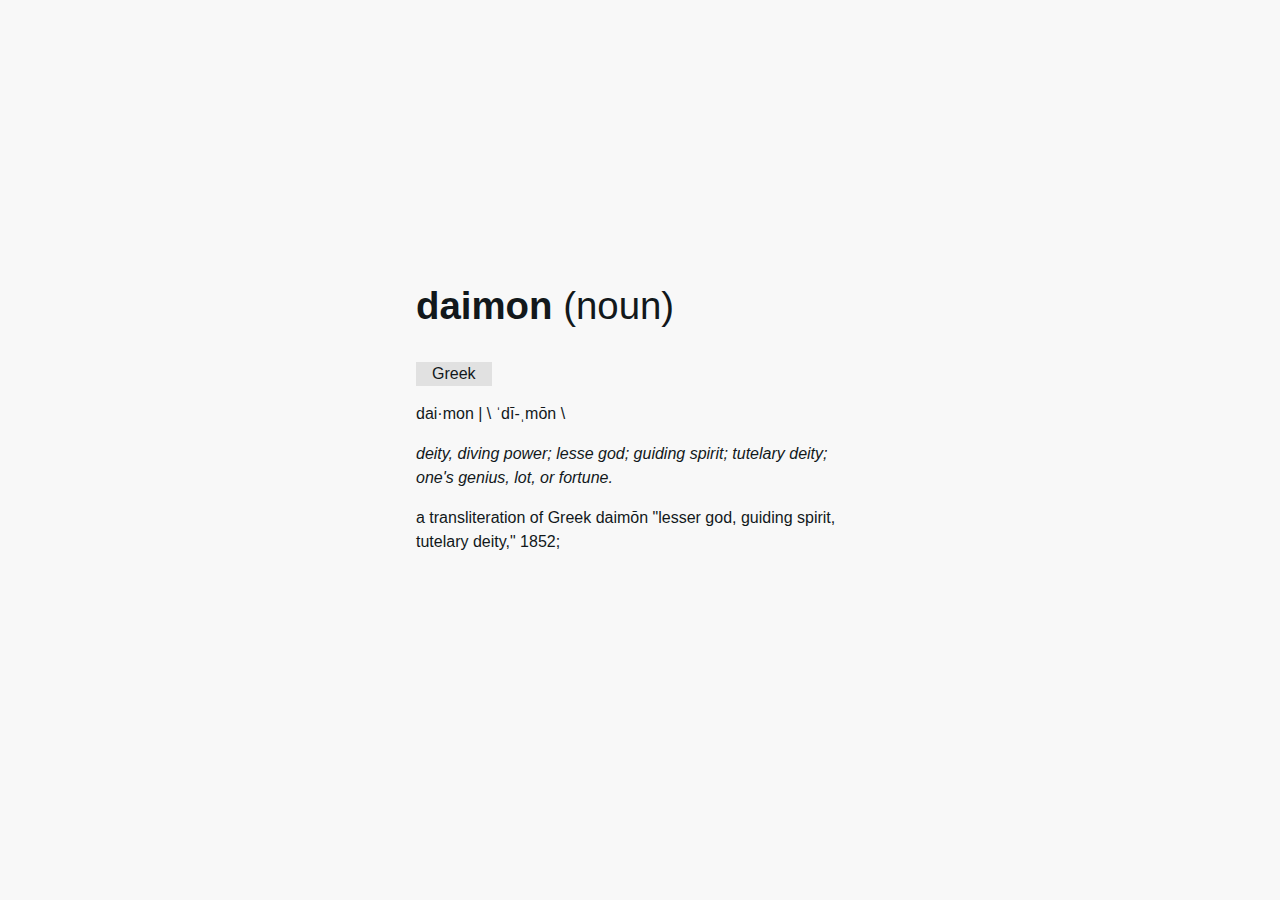
==== commit 9160d626: "Revert "Version 0.3.2"" ====
--- a/index.html
+++ b/index.html
@@ -9,17 +9,17 @@
 
 		
 
-		<link rel="modulepreload" href="/./_app/start-1e2dd9dd.js">
+		<link rel="modulepreload" href="/./_app/start-2cef49df.js">
 		<link rel="modulepreload" href="/./_app/chunks/vendor-10229201.js">
 		<link rel="modulepreload" href="/./_app/chunks/singletons-bb9012b7.js">
-		<link rel="modulepreload" href="/./_app/pages/$layout.svelte-4ea646be.js">
+		<link rel="modulepreload" href="/./_app/pages/$layout.svelte-9b118710.js">
 		<link rel="modulepreload" href="/./_app/pages/index.svelte-1702d734.js">
 		<link rel="stylesheet" href="/./_app/assets/start-a8cd1609.css">
-		<link rel="stylesheet" href="/./_app/assets/pages/$layout.svelte-c807dc19.css">
+		<link rel="stylesheet" href="/./_app/assets/pages/$layout.svelte-797f38ed.css">
 		<link rel="stylesheet" href="/./_app/assets/pages/index.svelte-19bfbf9d.css">
 
 		<script type="module">
-			import { start } from "/./_app/start-1e2dd9dd.js";
+			import { start } from "/./_app/start-2cef49df.js";
 			start({
 				target: document.querySelector("#svelte"),
 				paths: {"base":"","assets":"/."},
@@ -31,7 +31,7 @@
 					status: 200,
 					error: null,
 					nodes: [
-						import("/./_app/pages/$layout.svelte-4ea646be.js"),
+						import("/./_app/pages/$layout.svelte-9b118710.js"),
 						import("/./_app/pages/index.svelte-1702d734.js")
 					],
 					page: {
@@ -48,14 +48,7 @@
 		<div id="svelte">
 
 
-<header class="svelte-1u3146"><nav class="svelte-hkivab"><span class="icon-button svelte-hkivab"><img class="icon svelte-hkivab hide" src="/_app/assets/menu-icon.c901140d.svg" alt="menu icon"></span>
-    <ul class="navbar-nav svelte-hkivab hide"><li class="nav-item svelte-agmwuc active"><a sveltekit:prefetch href="/" class="svelte-agmwuc">home</a></li>
-<li class="nav-item svelte-agmwuc"><a sveltekit:prefetch href="/about" class="svelte-agmwuc">about</a></li>
-<li class="nav-item svelte-agmwuc"><a sveltekit:prefetch href="/articles" class="svelte-agmwuc">articles</a></li>
-<li class="nav-item svelte-agmwuc"><a sveltekit:prefetch class="svelte-agmwuc">theme</a></li></ul>
-</nav>
 
-</header>
 
 <main class="svelte-f5pegm">
 
--- a/_app/assets/pages/$layout.svelte-797f38ed.css
+++ b/_app/assets/pages/$layout.svelte-797f38ed.css
@@ -0,0 +1 @@
+ul.svelte-cbmhcw{list-style:none;margin:0;padding:0}nav.svelte-cbmhcw{display:flex;justify-content:center;background-color:var(--bg-primary);height:3.052rem;padding:0 1rem;border-bottom:var(--bg-secondary)}.navbar-nav.svelte-cbmhcw{max-width:100%;height:100%;display:flex;justify-content:flex-end}.icon-button.svelte-cbmhcw{display:none}@media(max-width:600px){nav.svelte-cbmhcw{padding:0}.icon-button.svelte-cbmhcw{padding:5px;margin:2px;display:flex;align-items:center;justify-content:center;transition:filter .3s}.icon.svelte-cbmhcw{height:32px;width:32px;transform:rotate(90deg)}.navbar-nav.svelte-cbmhcw{display:none;height:unset}.drop-down.svelte-cbmhcw{display:flex;flex-direction:column;position:absolute;top:3.052rem;right:0;background-color:var(--bg-primary);padding:0;overflow:hidden;font-size:1rem;font-weight:400;z-index:10;cursor:pointer;min-width:10rem}}.nav-item.svelte-agmwuc{display:flex;align-items:center;justify-content:center;cursor:pointer;padding:2px 20px}li.svelte-agmwuc{position:relative;height:100%}li.active.svelte-agmwuc::before{--size:6px;content:'';width:0;height:0;position:absolute;top:0;left:calc(50% - var(--size));border:var(--size) solid transparent;border-top:var(--size) solid var(--accent-color)}a.svelte-agmwuc{display:flex;height:100%;align-items:center;justify-content:center;padding:.5rem 1em;color:var(--heading-color);font-weight:700;font-size:1rem;text-transform:uppercase;letter-spacing:10%;text-decoration:none;transition:color .2s linear}a.svelte-agmwuc:hover{color:var(--accent-color)}@media(max-width:600px){li.active.svelte-agmwuc::before{top:50%;right:0;left:unset;transform:rotate(90deg) translate(-50%,0)}li.active.svelte-agmwuc{background:#f1f1f1}}.menu-item.svelte-14hcc9b{height:2.5rem;display:flex;align-items:center;transition:background .4s;padding:.5rem}.menu-item.svelte-14hcc9b:hover{background-color:#f0f0f0}header.svelte-1u3146{display:flex;justify-content:center}@media(max-width:600px){header.svelte-1u3146{justify-content:flex-end}}@font-face{font-family:'Fira Mono';font-style:normal;font-display:swap;font-weight:400;src:url(/_app/assets/fira-mono-cyrillic-ext-400-normal.b3140dd3.woff2) format('woff2'),url(/_app/assets/fira-mono-all-400-normal.0d19eb5d.woff) format('woff');unicode-range:U+0460-052F,U+1C80-1C88,U+20B4,U+2DE0-2DFF,U+A640-A69F,U+FE2E-FE2F}@font-face{font-family:'Fira Mono';font-style:normal;font-display:swap;font-weight:400;src:url(/_app/assets/fira-mono-cyrillic-400-normal.046b609f.woff2) format('woff2'),url(/_app/assets/fira-mono-all-400-normal.0d19eb5d.woff) format('woff');unicode-range:U+0400-045F,U+0490-0491,U+04B0-04B1,U+2116}@font-face{font-family:'Fira Mono';font-style:normal;font-display:swap;font-weight:400;src:url(/_app/assets/fira-mono-greek-ext-400-normal.8659ae46.woff2) format('woff2'),url(/_app/assets/fira-mono-all-400-normal.0d19eb5d.woff) format('woff');unicode-range:U+1F00-1FFF}@font-face{font-family:'Fira Mono';font-style:normal;font-display:swap;font-weight:400;src:url(/_app/assets/fira-mono-greek-400-normal.1f8b3a07.woff2) format('woff2'),url(/_app/assets/fira-mono-all-400-normal.0d19eb5d.woff) format('woff');unicode-range:U+0370-03FF}@font-face{font-family:'Fira Mono';font-style:normal;font-display:swap;font-weight:400;src:url(/_app/assets/fira-mono-latin-ext-400-normal.b6331a25.woff2) format('woff2'),url(/_app/assets/fira-mono-all-400-normal.0d19eb5d.woff) format('woff');unicode-range:U+0100-024F,U+0259,U+1E00-1EFF,U+2020,U+20A0-20AB,U+20AD-20CF,U+2113,U+2C60-2C7F,U+A720-A7FF}@font-face{font-family:'Fira Mono';font-style:normal;font-display:swap;font-weight:400;src:url(/_app/assets/fira-mono-latin-400-normal.a2f9dbe8.woff2) format('woff2'),url(/_app/assets/fira-mono-all-400-normal.0d19eb5d.woff) format('woff');unicode-range:U+0000-00FF,U+0131,U+0152-0153,U+02BB-02BC,U+02C6,U+02DA,U+02DC,U+2000-206F,U+2074,U+20AC,U+2122,U+2191,U+2193,U+2212,U+2215,U+FEFF,U+FFFD}:root{font-family:Arial,-apple-system,BlinkMacSystemFont,'Segoe UI',Roboto,Oxygen,Ubuntu,Cantarell,'Open Sans','Helvetica Neue',sans-serif;--font-mono:'Fira Mono',monospace;--pure-white:#ffffff;--bg-primary:#ffffff;--primary-color:#ffffff;--secondary-color:#ffffff;--tertiary-color:#ffffff;--accent-color:#ff3e00;--search-color:#f1f1f1;--highlight-color:#f1f1f1;--text-primary:#000000;--text-secondary:#ffffff;--heading-color:rgba(0, 0, 0, 0.7);--text-color:#444444;--background-without-opacity:rgba(255, 255, 255, 0.7);--column-width:42rem;--column-margin-top:1rem}body{min-height:100vh;margin:0;background:var(--bg-primary);color:var(--text-primary)}#svelte{min-height:100vh;display:flex;flex-direction:column}h1,h2{font-weight:400;color:var(--heading-color)}p{line-height:1.5}a{color:var(--accent-color);text-decoration:none}a:hover{text-decoration:underline}h1{font-size:2rem;margin-bottom:0 0 1em 0;text-align:center}h2{font-size:1rem}pre{font-size:16px;font-family:var(--font-mono);background-color:rgba(255,255,255,.45);border-radius:3px;box-shadow:2px 2px 6px rgb(255 255 255 / 25%);padding:.5em;overflow-x:auto;color:var(--text-color)}button,input{font-size:inherit;font-family:inherit}button:focus:not(:focus-visible){outline:0}:root{--gray0:#f8f8f8;--gray1:#e1e1e1;--gray2:#b2becd;--gray3:#6c7983;--gray4:#454e56;--gray5:#2a2e35;--gray6:#12181b;--blue:#0084a5;--purple:#a82dd1;--yellow:#fff565}.light{--bg-primary:var(--gray0);--bg-nav:linear-gradient(to right, var(--gray1), var(--gray3));--bg-dropdown:var(--gray0);--text-primary:var(--gray6);--text-secondary:var(--gray0);--heading-color:var(--gray6);--border-color:var(--blue);--bg-solar:var(--yellow);--search-color:var(--gray1);--highlight-color:var(--gray1)}.dark{--bg-primary:var(--gray5);--bg-nav:linear-gradient(to right, var(--gray5), var(--gray6));--bg-dropdown:var(--gray6);--text-primary:var(--gray0);--text-secondary:var(--gray6);--heading-color:var(--gray0);--border-color:var(--purple);--bg-solar:var(--blue);--search-color:var(--gray1);--highlight-color:var(--gray6)}.solar{--gray0:#fbffd4;--gray1:#f7f8d0;--gray2:#b6f880;--gray3:#5ec72d;--gray4:#3ea565;--gray5:#005368;--gray6:#003d4c}@media (min-width:720px){h1{font-size:2.4rem}}main.svelte-f5pegm{flex:1;display:flex;flex-direction:column;padding:1rem;width:100%;max-width:1024px;margin:0 auto;box-sizing:border-box}footer.svelte-f5pegm{display:flex;flex-direction:column;justify-content:center;align-items:center;padding:40px}@media(min-width:480px){footer.svelte-f5pegm{padding:40px 0}}